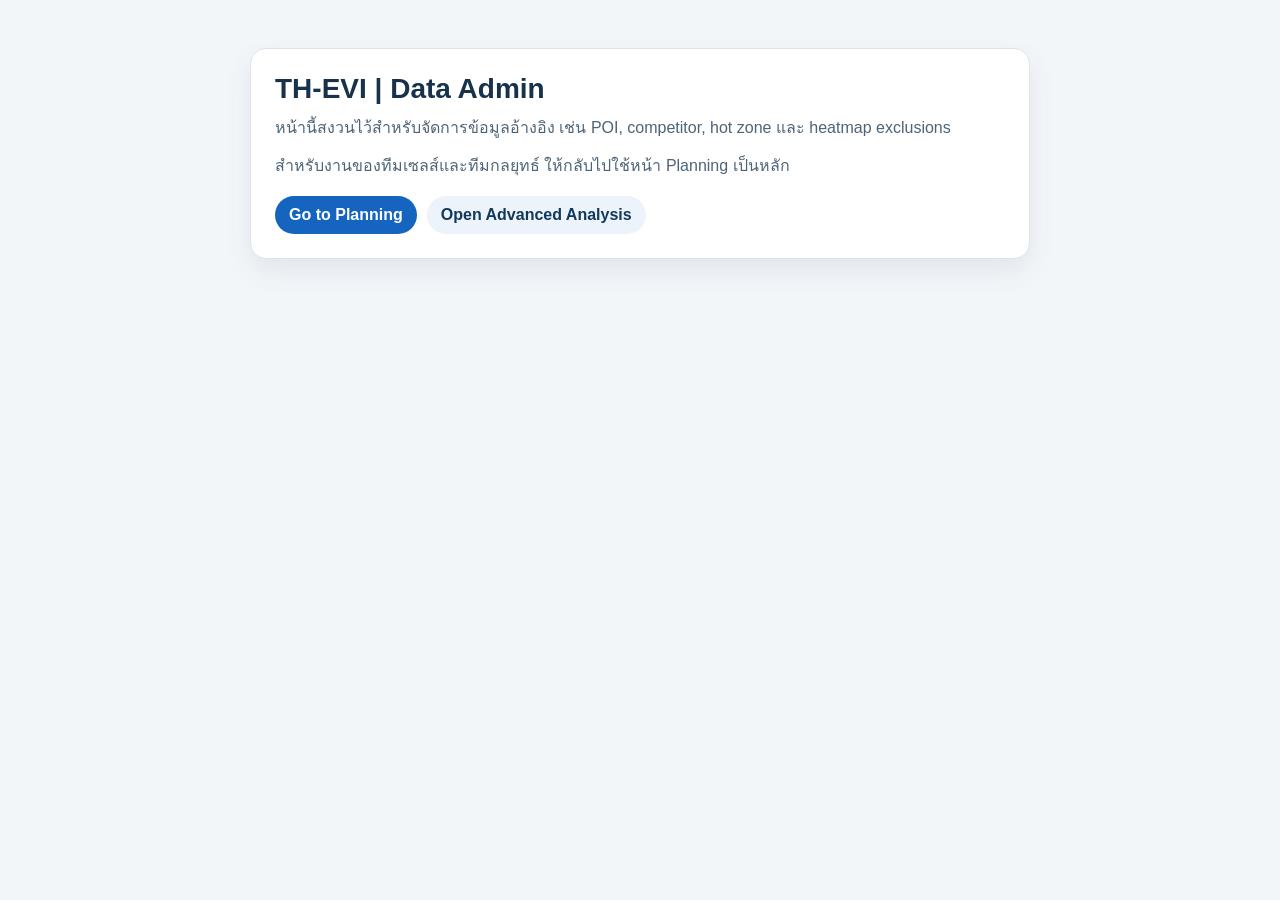
==== th_evi/static/admin.html @ fd7f11b5 "Add phase 1 planning workspace" ====
<!DOCTYPE html>
<html lang="th">
<head>
<meta charset="UTF-8">
<meta name="viewport" content="width=device-width, initial-scale=1.0">
<title>TH-EVI | Data Admin</title>
<style>
body {
  margin: 0;
  font-family: "Segoe UI", Tahoma, sans-serif;
  background: #f3f6f9;
  color: #17324a;
}
main {
  max-width: 780px;
  margin: 48px auto;
  padding: 0 20px;
}
.card {
  background: #fff;
  border: 1px solid #dce4eb;
  border-radius: 16px;
  padding: 24px;
  box-shadow: 0 12px 28px rgba(18, 57, 91, 0.08);
}
h1 {
  margin: 0 0 10px;
  font-size: 28px;
}
p {
  margin: 0 0 12px;
  line-height: 1.6;
  color: #4d6478;
}
.links {
  display: flex;
  gap: 10px;
  flex-wrap: wrap;
  margin-top: 18px;
}
a {
  display: inline-flex;
  align-items: center;
  justify-content: center;
  padding: 10px 14px;
  border-radius: 999px;
  text-decoration: none;
  font-weight: 700;
}
.primary {
  background: #1565c0;
  color: #fff;
}
.secondary {
  background: #edf3fa;
  color: #12395b;
}
</style>
</head>
<body>
<main>
  <div class="card">
    <h1>TH-EVI | Data Admin</h1>
    <p>หน้านี้สงวนไว้สำหรับจัดการข้อมูลอ้างอิง เช่น POI, competitor, hot zone และ heatmap exclusions</p>
    <p>สำหรับงานของทีมเซลส์และทีมกลยุทธ์ ให้กลับไปใช้หน้า Planning เป็นหลัก</p>
    <div class="links">
      <a class="primary" href="/">Go to Planning</a>
      <a class="secondary" href="/analysis">Open Advanced Analysis</a>
    </div>
  </div>
</main>
</body>
</html>
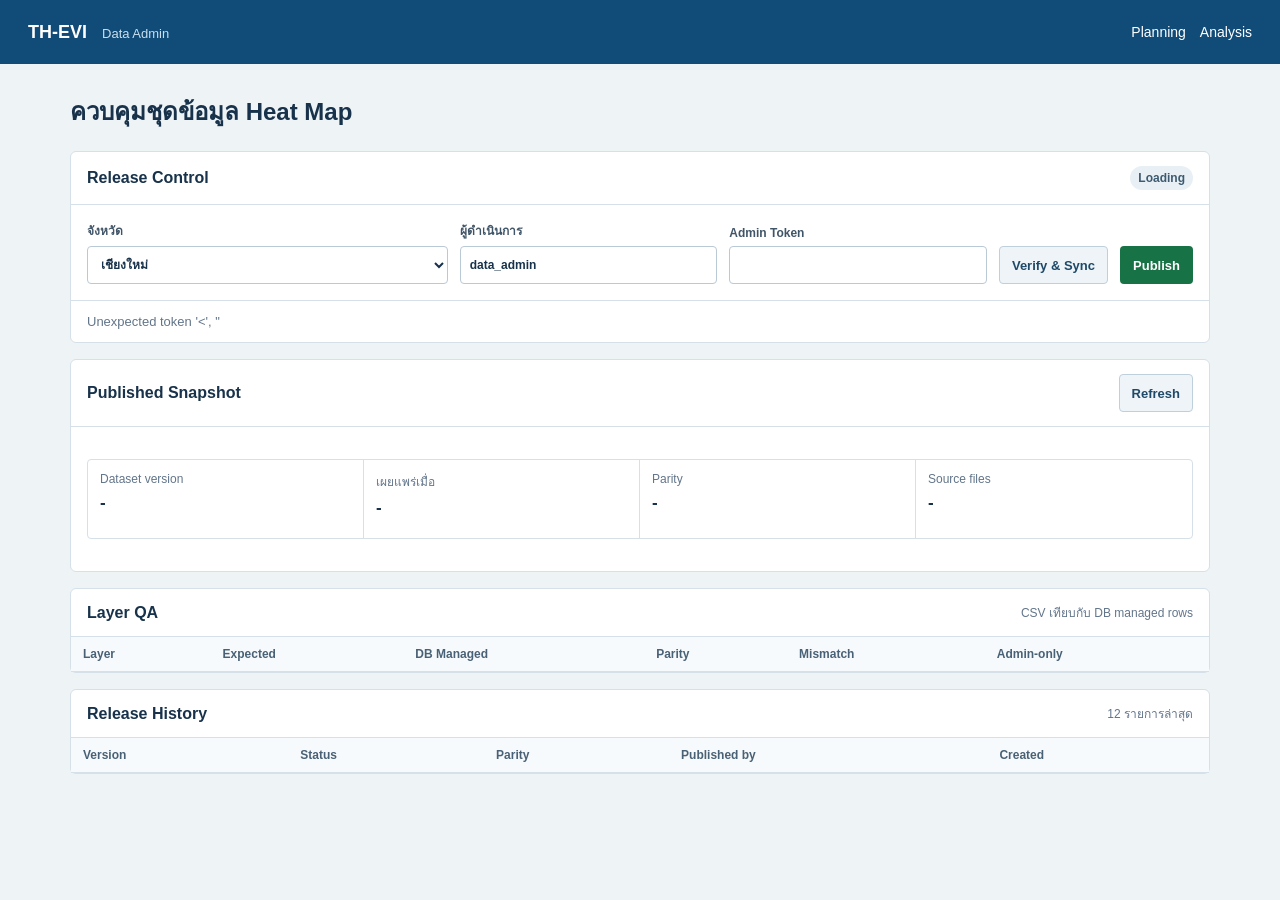
==== commit 586e9fd1: "Add data admin release workflow" ====
--- a/th_evi/static/admin.html
+++ b/th_evi/static/admin.html
@@ -5,69 +5,303 @@
 <meta name="viewport" content="width=device-width, initial-scale=1.0">
 <title>TH-EVI | Data Admin</title>
 <style>
+:root {
+  color-scheme: light;
+  --ink: #17324a;
+  --muted: #62758a;
+  --line: #d6e0e8;
+  --surface: #ffffff;
+  --canvas: #eef3f6;
+  --navy: #114b78;
+  --blue: #1375bc;
+  --green: #177245;
+  --amber: #a46007;
+  --red: #b3342d;
+}
+* { box-sizing: border-box; }
 body {
   margin: 0;
+  background: var(--canvas);
+  color: var(--ink);
   font-family: "Segoe UI", Tahoma, sans-serif;
-  background: #f3f6f9;
-  color: #17324a;
-}
-main {
-  max-width: 780px;
-  margin: 48px auto;
-  padding: 0 20px;
-}
-.card {
+}
+header {
+  min-height: 64px;
+  display: flex;
+  align-items: center;
+  justify-content: space-between;
+  gap: 18px;
+  padding: 0 28px;
+  background: var(--navy);
+  color: #fff;
+}
+.brand { font-size: 18px; font-weight: 700; letter-spacing: 0; }
+.brand small { margin-left: 10px; font-size: 13px; font-weight: 500; color: #c8e0ef; }
+nav { display: flex; gap: 14px; }
+nav a { color: #fff; font-size: 14px; text-decoration: none; }
+main { max-width: 1180px; margin: 28px auto; padding: 0 20px 42px; }
+.page-title { margin: 0 0 20px; font-size: 24px; }
+.panel {
+  margin-bottom: 16px;
+  background: var(--surface);
+  border: 1px solid var(--line);
+  border-radius: 6px;
+}
+.panel-head {
+  display: flex;
+  align-items: center;
+  justify-content: space-between;
+  gap: 12px;
+  padding: 14px 16px;
+  border-bottom: 1px solid var(--line);
+}
+.panel-head h2 { margin: 0; font-size: 16px; }
+.panel-body { padding: 16px; }
+.control-grid {
+  display: grid;
+  grid-template-columns: minmax(220px, 1.4fr) minmax(170px, 1fr) minmax(180px, 1fr) auto auto;
+  gap: 12px;
+  align-items: end;
+}
+label { display: grid; gap: 6px; font-size: 12px; font-weight: 700; color: #405568; }
+input, select {
+  width: 100%;
+  min-height: 38px;
+  border: 1px solid #b9c9d5;
+  border-radius: 4px;
+  padding: 7px 9px;
+  color: var(--ink);
   background: #fff;
-  border: 1px solid #dce4eb;
-  border-radius: 16px;
-  padding: 24px;
-  box-shadow: 0 12px 28px rgba(18, 57, 91, 0.08);
-}
-h1 {
-  margin: 0 0 10px;
-  font-size: 28px;
-}
-p {
-  margin: 0 0 12px;
-  line-height: 1.6;
-  color: #4d6478;
-}
-.links {
+  font: inherit;
+}
+button {
+  min-height: 38px;
+  border: 1px solid transparent;
+  border-radius: 4px;
+  padding: 7px 12px;
+  font: inherit;
+  font-size: 13px;
+  font-weight: 700;
+  cursor: pointer;
+}
+button:disabled { cursor: wait; opacity: .55; }
+.primary { background: var(--blue); color: #fff; }
+.publish { background: var(--green); color: #fff; }
+.secondary { background: #eef4f8; border-color: #bfd0dd; color: #1f4968; }
+.status-row {
   display: flex;
+  align-items: center;
   gap: 10px;
-  flex-wrap: wrap;
-  margin-top: 18px;
-}
-a {
+  min-height: 42px;
+  padding: 0 16px;
+  border-top: 1px solid var(--line);
+  color: var(--muted);
+  font-size: 13px;
+}
+.badge {
   display: inline-flex;
   align-items: center;
-  justify-content: center;
-  padding: 10px 14px;
+  min-height: 24px;
+  padding: 2px 8px;
   border-radius: 999px;
-  text-decoration: none;
+  font-size: 12px;
   font-weight: 700;
-}
-.primary {
-  background: #1565c0;
-  color: #fff;
-}
-.secondary {
-  background: #edf3fa;
-  color: #12395b;
+  white-space: nowrap;
+}
+.ok { background: #e5f5eb; color: var(--green); }
+.warn { background: #fff2dd; color: var(--amber); }
+.fail { background: #fbe8e7; color: var(--red); }
+.neutral { background: #e8f0f5; color: #3d5a70; }
+.summary-grid {
+  display: grid;
+  grid-template-columns: repeat(4, minmax(0, 1fr));
+  border: 1px solid var(--line);
+  border-radius: 4px;
+  overflow: hidden;
+}
+.metric { min-height: 78px; padding: 12px; border-right: 1px solid var(--line); }
+.metric:last-child { border-right: 0; }
+.metric dt { font-size: 12px; color: var(--muted); }
+.metric dd { margin: 7px 0 0; font-size: 17px; font-weight: 700; }
+.table-wrap { overflow-x: auto; }
+table { width: 100%; border-collapse: collapse; min-width: 700px; }
+th, td { padding: 10px 12px; border-bottom: 1px solid var(--line); text-align: left; vertical-align: top; font-size: 13px; }
+th { color: #496176; font-size: 12px; font-weight: 700; background: #f7fafc; }
+tr:last-child td { border-bottom: 0; }
+.small { color: var(--muted); font-size: 12px; }
+.empty { padding: 20px 0 4px; color: var(--muted); font-size: 13px; }
+.error { color: var(--red); }
+@media (max-width: 860px) {
+  header { padding: 0 18px; }
+  .brand small { display: none; }
+  main { margin-top: 18px; padding: 0 14px 28px; }
+  .control-grid { grid-template-columns: 1fr 1fr; }
+  .control-grid button { width: 100%; }
+  .summary-grid { grid-template-columns: 1fr 1fr; }
+  .metric:nth-child(2) { border-right: 0; }
+  .metric:nth-child(-n+2) { border-bottom: 1px solid var(--line); }
 }
 </style>
 </head>
 <body>
+<header>
+  <div class="brand">TH-EVI <small>Data Admin</small></div>
+  <nav><a href="/planning">Planning</a><a href="/analysis">Analysis</a></nav>
+</header>
 <main>
-  <div class="card">
-    <h1>TH-EVI | Data Admin</h1>
-    <p>หน้านี้สงวนไว้สำหรับจัดการข้อมูลอ้างอิง เช่น POI, competitor, hot zone และ heatmap exclusions</p>
-    <p>สำหรับงานของทีมเซลส์และทีมกลยุทธ์ ให้กลับไปใช้หน้า Planning เป็นหลัก</p>
-    <div class="links">
-      <a class="primary" href="/">Go to Planning</a>
-      <a class="secondary" href="/analysis">Open Advanced Analysis</a>
+  <h1 class="page-title">ควบคุมชุดข้อมูล Heat Map</h1>
+
+  <section class="panel">
+    <div class="panel-head"><h2>Release Control</h2><span id="runtimeBadge" class="badge neutral">Loading</span></div>
+    <div class="panel-body">
+      <div class="control-grid">
+        <label>จังหวัด
+          <select id="province">
+            <option value="Chiang Mai">เชียงใหม่</option>
+            <option value="Chiang Rai">เชียงราย</option>
+            <option value="Lampang">ลำปาง</option>
+            <option value="Lamphun">ลำพูน</option>
+            <option value="Phayao">พะเยา</option>
+            <option value="Phrae">แพร่</option>
+            <option value="Nan">น่าน</option>
+            <option value="Mae Hong Son">แม่ฮ่องสอน</option>
+            <option value="Phitsanulok">พิษณุโลก</option>
+            <option value="Phuket">ภูเก็ต</option>
+            <option value="Nakhon Ratchasima">นครราชสีมา</option>
+          </select>
+        </label>
+        <label>ผู้ดำเนินการ<input id="actor" value="data_admin" maxlength="120"></label>
+        <label>Admin Token<input id="token" type="password" autocomplete="off"></label>
+        <button id="verifyButton" class="secondary" type="button">Verify &amp; Sync</button>
+        <button id="publishButton" class="publish" type="button">Publish</button>
+      </div>
     </div>
-  </div>
+    <div id="statusText" class="status-row">กำลังโหลดสถานะ release</div>
+  </section>
+
+  <section class="panel">
+    <div class="panel-head"><h2>Published Snapshot</h2><button id="refreshButton" class="secondary" type="button">Refresh</button></div>
+    <div class="panel-body">
+      <dl class="summary-grid">
+        <div class="metric"><dt>Dataset version</dt><dd id="versionValue">-</dd></div>
+        <div class="metric"><dt>เผยแพร่เมื่อ</dt><dd id="publishedValue">-</dd></div>
+        <div class="metric"><dt>Parity</dt><dd id="parityValue">-</dd></div>
+        <div class="metric"><dt>Source files</dt><dd id="filesValue">-</dd></div>
+      </dl>
+    </div>
+  </section>
+
+  <section class="panel">
+    <div class="panel-head"><h2>Layer QA</h2><span class="small">CSV เทียบกับ DB managed rows</span></div>
+    <div class="table-wrap">
+      <table>
+        <thead><tr><th>Layer</th><th>Expected</th><th>DB Managed</th><th>Parity</th><th>Mismatch</th><th>Admin-only</th></tr></thead>
+        <tbody id="layerRows"></tbody>
+      </table>
+    </div>
+  </section>
+
+  <section class="panel">
+    <div class="panel-head"><h2>Release History</h2><span class="small">12 รายการล่าสุด</span></div>
+    <div class="table-wrap">
+      <table>
+        <thead><tr><th>Version</th><th>Status</th><th>Parity</th><th>Published by</th><th>Created</th></tr></thead>
+        <tbody id="historyRows"></tbody>
+      </table>
+    </div>
+  </section>
 </main>
+<script>
+const province = document.getElementById("province");
+const actor = document.getElementById("actor");
+const token = document.getElementById("token");
+const statusText = document.getElementById("statusText");
+const runtimeBadge = document.getElementById("runtimeBadge");
+const verifyButton = document.getElementById("verifyButton");
+const publishButton = document.getElementById("publishButton");
+
+token.value = sessionStorage.getItem("thEviAdminToken") || "";
+token.addEventListener("change", () => sessionStorage.setItem("thEviAdminToken", token.value));
+
+function headers() {
+  const values = { "Content-Type": "application/json" };
+  if (token.value.trim()) values["X-TH-EVI-Admin-Token"] = token.value.trim();
+  return values;
+}
+function text(value) { return value === null || value === undefined || value === "" ? "-" : String(value); }
+function date(value) { return value ? new Date(value).toLocaleString("th-TH") : "-"; }
+function badge(status, passed) {
+  const cls = passed === true || status === "published" ? "ok" : passed === false || status === "failed" ? "fail" : "warn";
+  return '<span class="badge ' + cls + '">' + text(status || (passed ? "passed" : "pending")) + "</span>";
+}
+function setBusy(busy, message) {
+  verifyButton.disabled = busy;
+  publishButton.disabled = busy;
+  statusText.textContent = message;
+}
+function render(data) {
+  const active = data.active_release;
+  const runtime = data.runtime_source === "database";
+  runtimeBadge.className = "badge " + (runtime ? "ok" : "warn");
+  runtimeBadge.textContent = runtime ? "Database active" : "CSV fallback";
+  document.getElementById("versionValue").textContent = active ? active.dataset_version : "-";
+  document.getElementById("publishedValue").textContent = active ? date(active.published_at) : "-";
+  document.getElementById("parityValue").innerHTML = active ? badge(active.status, active.parity_passed) : badge("not published", null);
+  document.getElementById("filesValue").textContent = active ? text(active.manifest.file_count) : "-";
+
+  const layers = active && active.parity && active.parity.layers ? active.parity.layers : {};
+  const layerRows = document.getElementById("layerRows");
+  layerRows.innerHTML = Object.entries(layers).map(([name, item]) =>
+    "<tr><td>" + name + "</td><td>" + text(item.expected_count) + "</td><td>" + text(item.managed_db_count) +
+    "</td><td>" + badge(item.passed ? "passed" : "failed", item.passed) + "</td><td>" + text((item.mismatches || []).length) +
+    "</td><td>" + text((item.admin_only_ids || []).length) + "</td></tr>"
+  ).join("") || '<tr><td colspan="6" class="empty">ยังไม่มี published snapshot</td></tr>';
+
+  const historyRows = document.getElementById("historyRows");
+  historyRows.innerHTML = (data.releases || []).map(item =>
+    "<tr><td>" + text(item.dataset_version) + "</td><td>" + badge(item.status, item.parity_passed) +
+    "</td><td>" + (item.parity_passed ? "passed" : "failed") + "</td><td>" + text(item.published_by) +
+    "</td><td>" + date(item.created_at) + "</td></tr>"
+  ).join("") || '<tr><td colspan="5" class="empty">ยังไม่มี release</td></tr>';
+  statusText.textContent = "จังหวัด " + data.province + " | " + (runtime ? "กำลังใช้ข้อมูล DB ที่ publish แล้ว" : "กำลังใช้ CSV fallback");
+}
+async function load() {
+  setBusy(true, "กำลังโหลด release และ QA snapshot");
+  try {
+    const response = await fetch("/api/reference/releases?province=" + encodeURIComponent(province.value), { headers: headers() });
+    const data = await response.json();
+    if (!response.ok) throw new Error(data.detail || "ไม่สามารถโหลด release ได้");
+    render(data);
+  } catch (error) {
+    statusText.innerHTML = '<span class="error">' + error.message + "</span>";
+  } finally {
+    setBusy(false, statusText.textContent);
+  }
+}
+async function sync(publish) {
+  const command = publish ? "publish" : "verify and sync";
+  if (publish && !confirm("Publish ชุดข้อมูลนี้ขึ้น Heat Map หรือไม่?")) return;
+  setBusy(true, "กำลัง " + command);
+  try {
+    const response = await fetch("/api/reference/releases/sync", {
+      method: "POST",
+      headers: headers(),
+      body: JSON.stringify({ province: province.value, publish, actor: actor.value.trim() || "data_admin" })
+    });
+    const data = await response.json();
+    if (!response.ok) throw new Error(data.detail || "ดำเนินการไม่สำเร็จ");
+    statusText.textContent = "Parity " + (data.parity.passed ? "passed" : "failed") + " | release " + data.dataset_version;
+    await load();
+  } catch (error) {
+    statusText.innerHTML = '<span class="error">' + error.message + "</span>";
+    setBusy(false, statusText.textContent);
+  }
+}
+province.addEventListener("change", load);
+document.getElementById("refreshButton").addEventListener("click", load);
+verifyButton.addEventListener("click", () => sync(false));
+publishButton.addEventListener("click", () => sync(true));
+load();
+</script>
 </body>
 </html>
